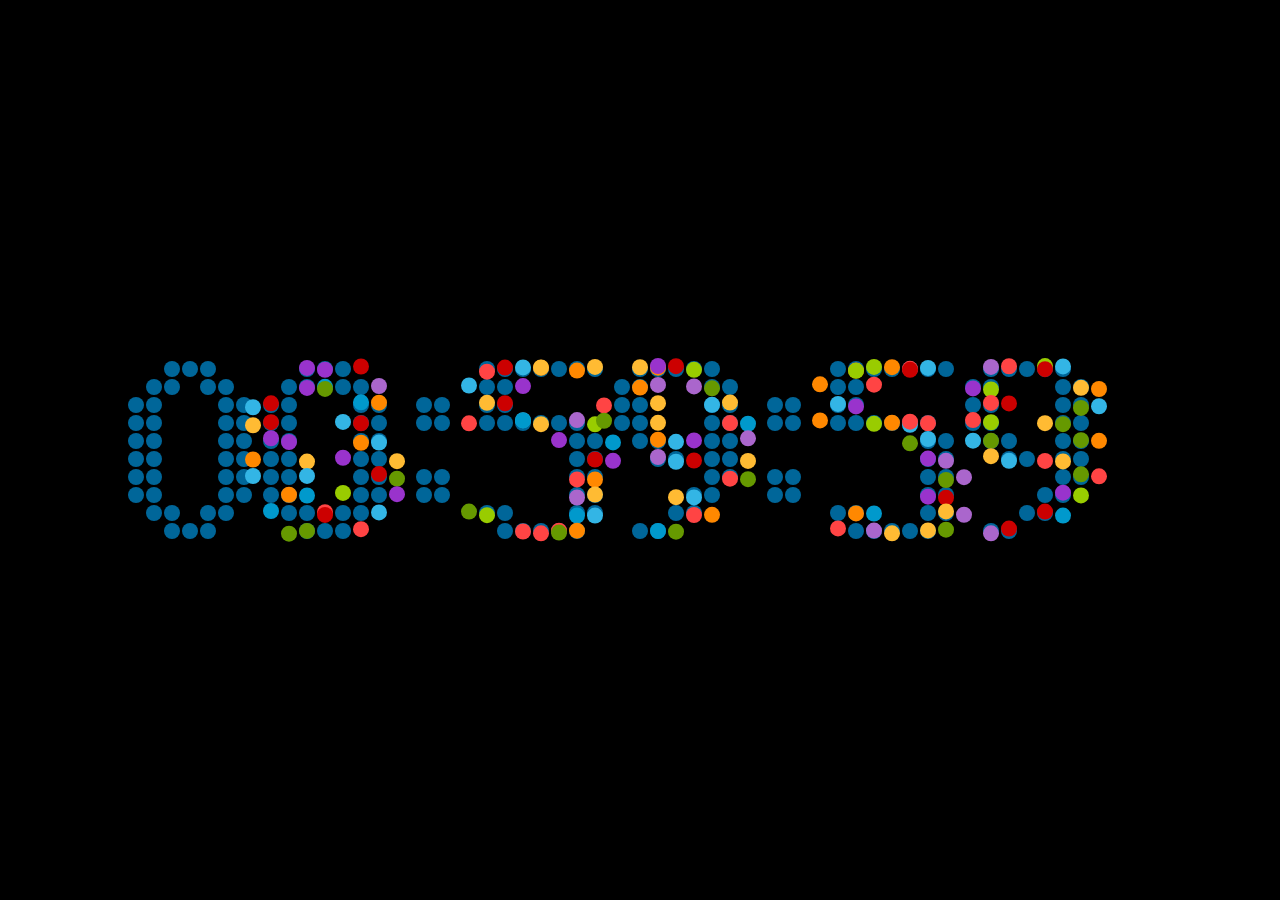
==== w_canvas/time.html @ 9ff8a4fe "digit" ====
<!DOCTYPE html>
<html lang="en">
<head>
	<meta charset="UTF-8">
	<title>Document</title>
	<style>
		body,canvas{margin: 0;
			padding: 0;
		}
	</style>
</head>
<body style='height: 100%;background: rgb(0,102,153);'>
	<canvas id='canvas' style='height: 100%;background: #000;display:block;'>
		当前浏览器不支持Canvas，请更换浏览器后再试
	</canvas>


	<script type="text/javascript" src='../public/js/digit.js'></script>
	<script type="text/javascript" src='../public/js/renderDigit.js'></script>
</body>
</html>
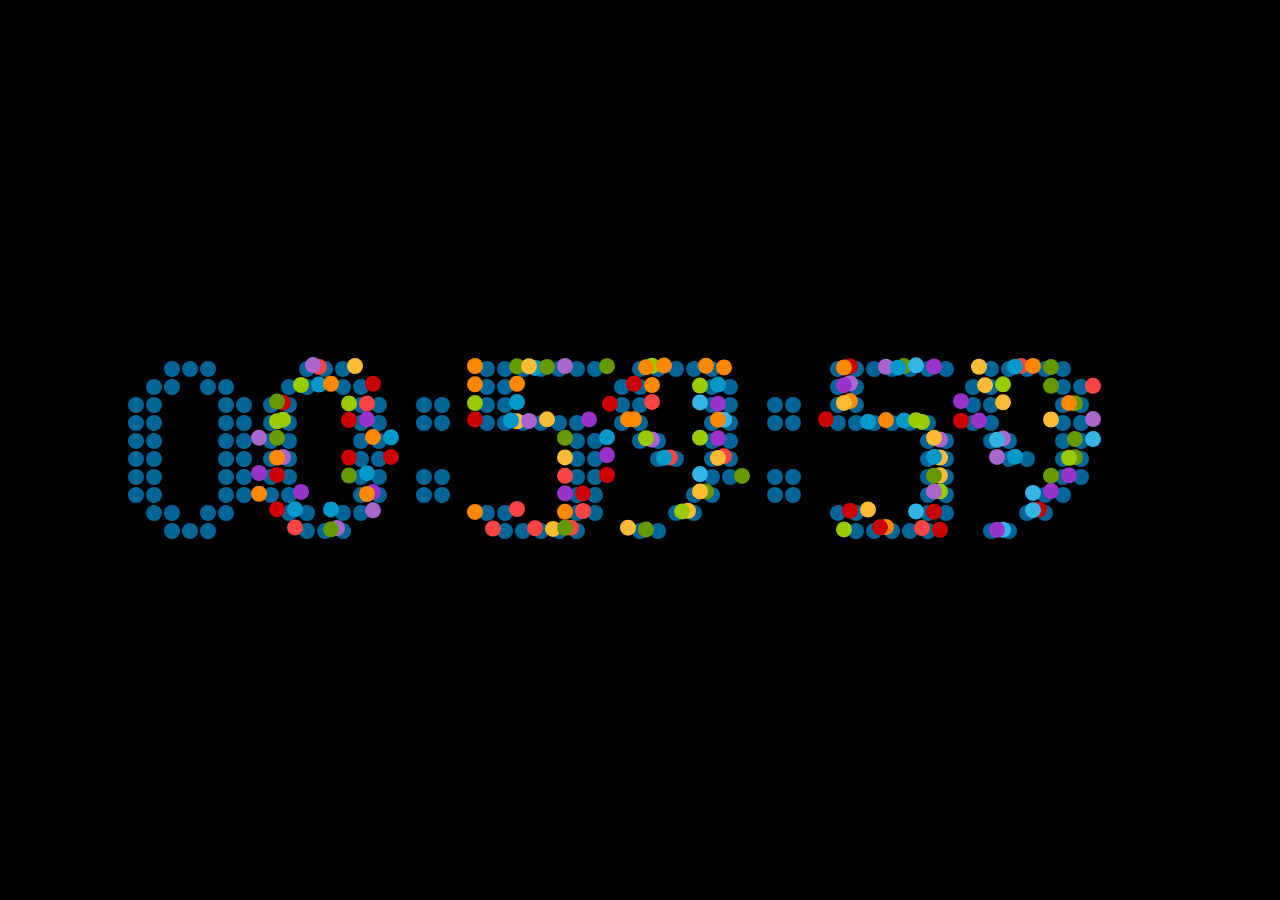
==== commit b72d6335: "canvas" ====
--- a/w_canvas/time.html
+++ b/w_canvas/time.html
@@ -3,18 +3,12 @@
 <head>
 	<meta charset="UTF-8">
 	<title>Document</title>
-	<style>
-		body,canvas{margin: 0;
-			padding: 0;
-		}
-	</style>
+	<link rel="stylesheet" href="../public/css/base.css">
 </head>
 <body style='height: 100%;background: rgb(0,102,153);'>
 	<canvas id='canvas' style='height: 100%;background: #000;display:block;'>
 		当前浏览器不支持Canvas，请更换浏览器后再试
 	</canvas>
-
-
 	<script type="text/javascript" src='../public/js/digit.js'></script>
 	<script type="text/javascript" src='../public/js/renderDigit.js'></script>
 </body>
--- a/public/css/base.css
+++ b/public/css/base.css
@@ -0,0 +1,78 @@
+html, body, div, span, applet, object, iframe,
+h1, h2, h3, h4, h5, h6, p, blockquote, pre,
+a, abbr, acronym, address, big, cite, code,
+del, dfn, em, img, ins, kbd, q, s, samp,
+small, strike, strong, sub, sup, tt, var,
+b, u, i, center,
+dl, dt, dd, ol, ul, li,
+fieldset, form, label, legend,
+table, caption, tbody, tfoot, thead, tr, th, td,
+article, aside, canvas, details, embed,
+figure, figcaption, footer, header, hgroup,
+menu, nav, output, ruby, section, summary,
+time, mark, audio, video {
+    margin: 0;
+    padding: 0;
+    border: 0;
+    font: inherit;
+    font-size: 100%;
+    vertical-align: baseline;
+    -webkit-tap-highlight-color: transparent;
+}
+
+html {
+    line-height: 1;
+}
+
+ol, ul {
+    list-style: none;
+}
+
+table {
+    border-collapse: collapse;
+    border-spacing: 0;
+}
+
+caption, th, td {
+    text-align: left;
+    font-weight: normal;
+    vertical-align: middle;
+}
+
+q, blockquote {
+    quotes: none;
+}
+
+q:before, q:after, blockquote:before, blockquote:after {
+    content: "";
+    content: none;
+}
+
+a img {
+    border: none;
+}
+
+a {
+    text-decoration: none;
+}
+
+img {
+    text-indent: 999rem;
+    overflow: hidden;
+}
+
+article, aside, details, figcaption, figure, footer, header, hgroup, main, menu, nav, section, summary {
+    display: block;
+}
+
+div, input, button {
+    -webkit-box-sizing: border-box;
+    -moz-box-sizing: border-box;
+    box-sizing: border-box;
+}
+
+canvas {
+    display: block;
+    margin: 0 auto;
+    background-color: rgba(24, 167, 167, .4);
+}